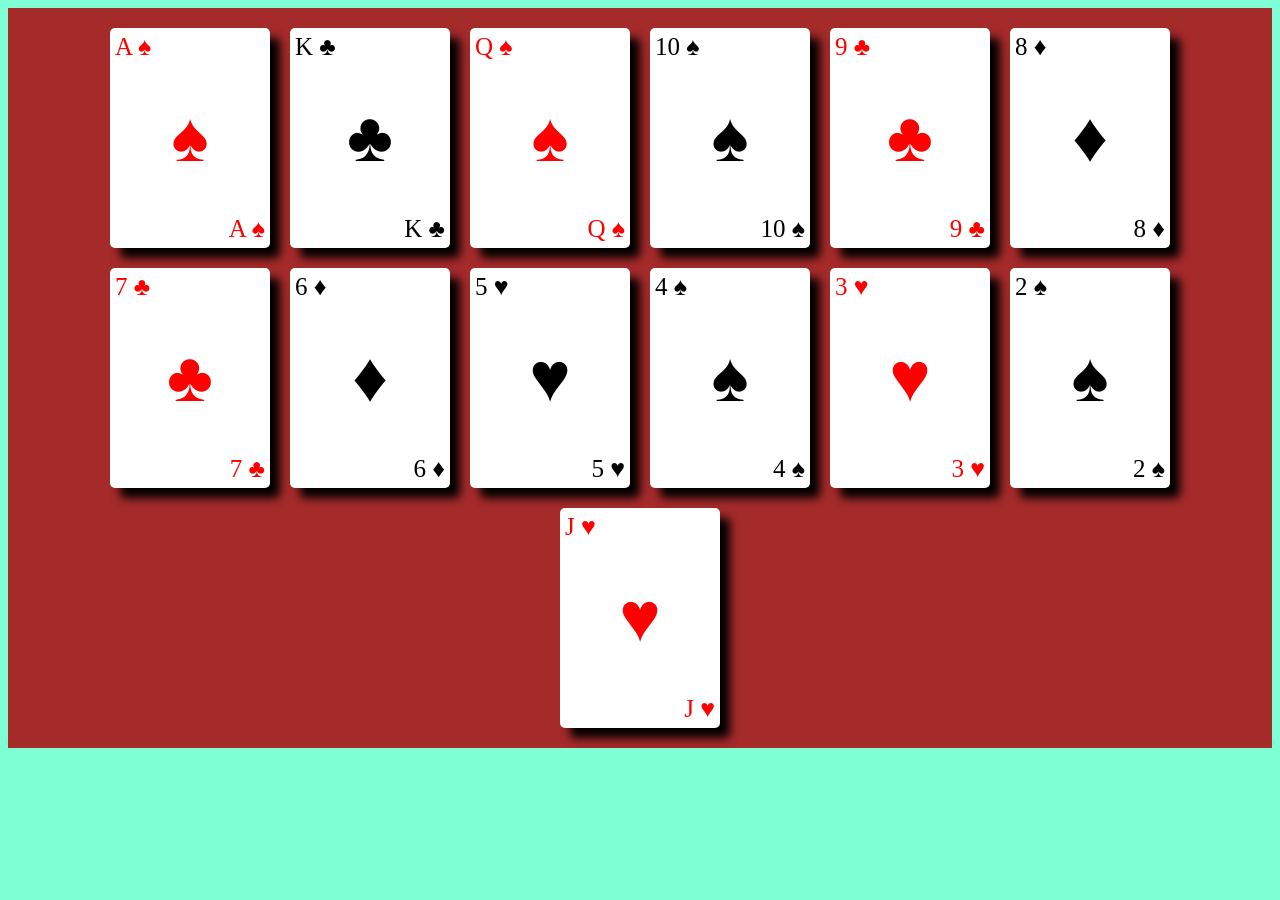
==== index.html @ 886923ef "fix: fixed the file name to index.html" ====
<!DOCTYPE html>
<html lang="en">

<head>
  <meta charset="UTF-8">
  <meta name="viewport" content="width=device-width, initial-scale=1.0">
  <title>Playing Cards</title>
  <link rel="stylesheet" href="styles.css">

</head>

<body>
<main id="playing-cards">
<div class="card" id="A-Card">
<div class="left">
A 
♠
  </div>
  <div class="middle">
    ♠
    </div>

    <div class="right">
      A 
♠
      </div>
  </div>
  <div class="card" id="K-Card">
<div class="left">
K
♣
  </div>
  <div class="middle">
    ♣
    </div>

    <div class="right">
      K
♣
      </div>
  </div>
  <div class="card" id="Q-Card">
<div class="left">
Q
♠
  </div>
  <div class="middle">♠
    </div>

    <div class="right">
      Q
      ♠
      </div>
  </div>
  <div class="card" id="C10-Card">
<div class="left">
10 
♠
  </div>
  <div class="middle">
    ♠
    </div>

    <div class="right">
      10
♠
      </div>
  </div>
  <div class="card" id="C9-Card">
<div class="left">
9
♣
  </div>
  <div class="middle">
    ♣
    </div>

    <div class="right">
      9
♣
      </div>
  </div>
  <div class="card" id="C8-Card">
<div class="left">
8 
♦
  </div>
  <div class="middle">
    ♦
    </div>

    <div class="right">
      8 
♦
      </div>
  </div>
  <div class="card" id="C7-Card">
<div class="left" >
7
♣
  </div>
  <div class="middle">
    ♣
    </div>

    <div class="right">
      7
♣
      </div>
  </div>
  <div class="card" id="C6-Card">
<div class="left" >
6 
♦
  </div>
  <div class="middle">
    ♦
    </div>

    <div class="right">
      6
♦
      </div>
  </div>
  <div class="card" id="C5-Card">
<div class="left" >
5
♥
  </div>
  <div class="middle">
    ♥
    </div>

    <div class="right">
      5
♥
      </div>
  </div>
  <div class="card" id="C4-Card">
<div class="left">
4 
♠
  </div>
  <div class="middle">
    ♠
    </div>

    <div class="right">
      4 
♠
      </div>
  </div>
  <div class="card" id="C3-Card">
<div class="left">
3
♥
  </div>
  <div class="middle">
    ♥
    </div>

    <div class="right">
      3
♥
      </div>
  </div>
  <div class="card" id="C2-Card">
<div class="left" >
2 
♠
  </div>
  <div class="middle">
    ♠
    </div>

    <div class="right">
      2 
♠
      </div>
  </div>
  <div class="card" id="J-Card">
<div class="left" >
J 
♥
  </div>
  <div class="middle">
    ♥
    </div>

    <div class="right">
      J 
♥
      </div>
  </div>

  
  </main>
</body>

</html>
---- styles.css ----
body {
  background-color: aquamarine;

}

#playing-cards {
  display:flex;
  justify-content:center;
  flex-wrap:wrap;
  gap:20px;
  background-color: brown;
  padding: 20px;
}

.card {
  display:flex;
  justify-content:space-between;
  width: 150px;
  height:210px;
  background-color: white;
  box-shadow: 10px 10px 10px black;
  padding: 5px;
  border-radius: 5px;
}

.left {
  align-self:flex-start;
  font-size: 25px;

}

.middle {
  align-self:center;
  display:flex;
  flex-direction:column;
  font-size:70px;
}

.right {
  align-self:flex-end;
  font-size: 25px;
  transform: rotate(180);
}

#A-Card ,#Q-Card ,#J-Card ,#C9-Card ,#C7-Card,#C3-Card{
  color:red;
}
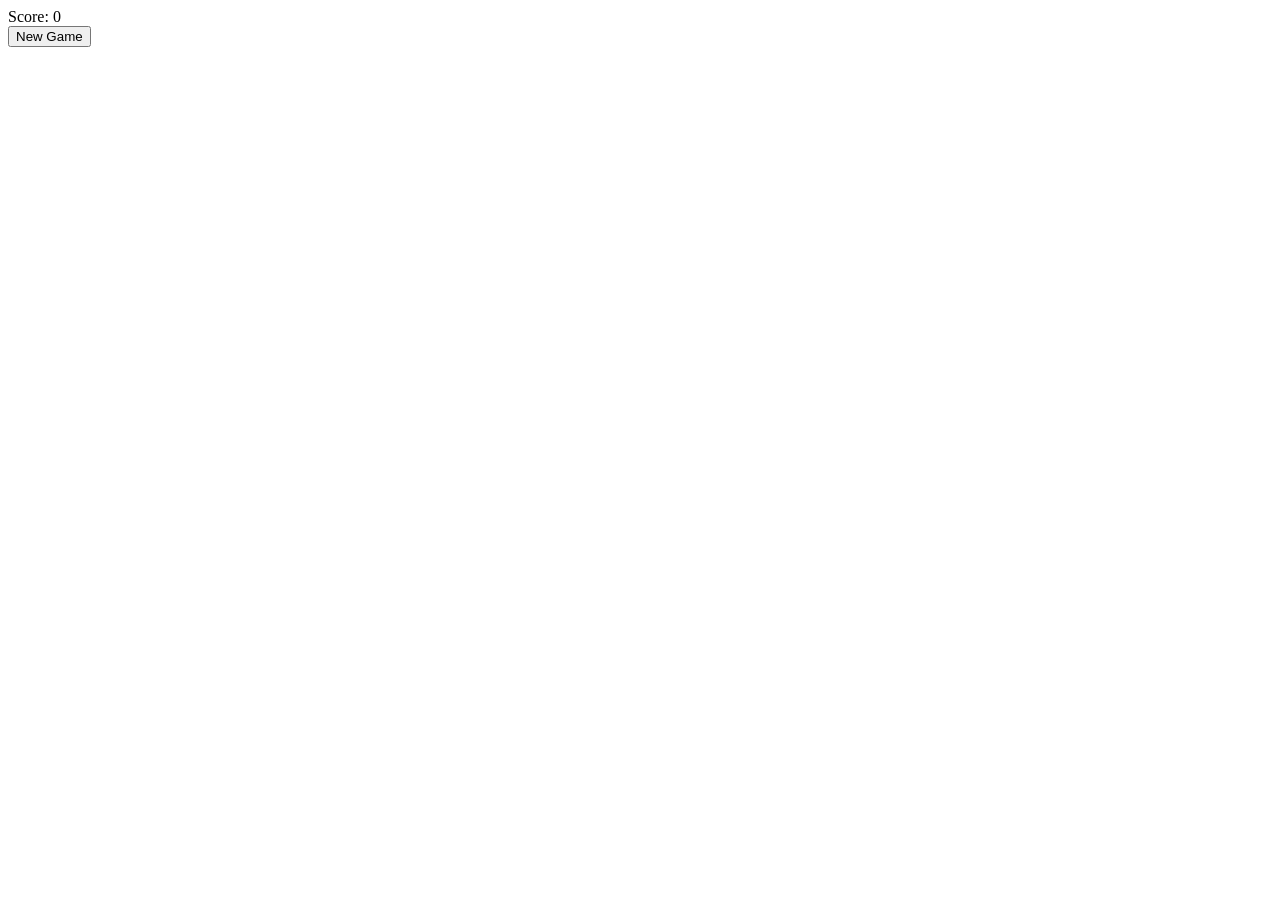
==== commit da26d75e: "initial commit (index.html)" ====
--- a/index.html
+++ b/index.html
@@ -1,200 +1,43 @@
 <!DOCTYPE html>
 <html lang="en">
+    <head>
+        <meta charset="UTF-8">
+        <meta name="viewport" content="width=device-width, initial-scale=1.0">
+        <title>Playing Card Game</title>
+        <link rel="stylesheet" href="styles.css">
+    </head>
+    <body>
 
-<head>
-  <meta charset="UTF-8">
-  <meta name="viewport" content="width=device-width, initial-scale=1.0">
-  <title>Playing Cards</title>
-  <link rel="stylesheet" href="styles.css">
+        <div class="game-board">
+            <div class="top-row">
+                <div class="wastepile-container">
+                  <div id="deck-pile" class="deck-pile"></div>
+                  <div id="waste-pile" class="waste-pile"></div>
+                </div>
 
-</head>
-
-<body>
-<main id="playing-cards">
-<div class="card" id="A-Card">
-<div class="left">
-A 
-♠
-  </div>
-  <div class="middle">
-    ♠
-    </div>
-
-    <div class="right">
-      A 
-♠
-      </div>
-  </div>
-  <div class="card" id="K-Card">
-<div class="left">
-K
-♣
-  </div>
-  <div class="middle">
-    ♣
-    </div>
-
-    <div class="right">
-      K
-♣
-      </div>
-  </div>
-  <div class="card" id="Q-Card">
-<div class="left">
-Q
-♠
-  </div>
-  <div class="middle">♠
-    </div>
-
-    <div class="right">
-      Q
-      ♠
-      </div>
-  </div>
-  <div class="card" id="C10-Card">
-<div class="left">
-10 
-♠
-  </div>
-  <div class="middle">
-    ♠
-    </div>
-
-    <div class="right">
-      10
-♠
-      </div>
-  </div>
-  <div class="card" id="C9-Card">
-<div class="left">
-9
-♣
-  </div>
-  <div class="middle">
-    ♣
-    </div>
-
-    <div class="right">
-      9
-♣
-      </div>
-  </div>
-  <div class="card" id="C8-Card">
-<div class="left">
-8 
-♦
-  </div>
-  <div class="middle">
-    ♦
-    </div>
-
-    <div class="right">
-      8 
-♦
-      </div>
-  </div>
-  <div class="card" id="C7-Card">
-<div class="left" >
-7
-♣
-  </div>
-  <div class="middle">
-    ♣
-    </div>
-
-    <div class="right">
-      7
-♣
-      </div>
-  </div>
-  <div class="card" id="C6-Card">
-<div class="left" >
-6 
-♦
-  </div>
-  <div class="middle">
-    ♦
-    </div>
-
-    <div class="right">
-      6
-♦
-      </div>
-  </div>
-  <div class="card" id="C5-Card">
-<div class="left" >
-5
-♥
-  </div>
-  <div class="middle">
-    ♥
-    </div>
-
-    <div class="right">
-      5
-♥
-      </div>
-  </div>
-  <div class="card" id="C4-Card">
-<div class="left">
-4 
-♠
-  </div>
-  <div class="middle">
-    ♠
-    </div>
-
-    <div class="right">
-      4 
-♠
-      </div>
-  </div>
-  <div class="card" id="C3-Card">
-<div class="left">
-3
-♥
-  </div>
-  <div class="middle">
-    ♥
-    </div>
-
-    <div class="right">
-      3
-♥
-      </div>
-  </div>
-  <div class="card" id="C2-Card">
-<div class="left" >
-2 
-♠
-  </div>
-  <div class="middle">
-    ♠
-    </div>
-
-    <div class="right">
-      2 
-♠
-      </div>
-  </div>
-  <div class="card" id="J-Card">
-<div class="left" >
-J 
-♥
-  </div>
-  <div class="middle">
-    ♥
-    </div>
-
-    <div class="right">
-      J 
-♥
-      </div>
-  </div>
-
-  
-  </main>
-</body>
-
-</html>
+                <div class="foundation-pile-container">
+                  <div id="foundation-pile-0" class="foundation-pile"></div>
+                  <div id="foundation-pile-1" class="foundation-pile"></div>
+                  <div id="foundation-pile-2" class="foundation-pile"></div>
+                  <div id="foundation-pile-3" class="foundation-pile"></div>
+                </div>
+                <div class="interactive-ui-container">
+                    <div id="game-score">Score: 0</div>
+                    <button type="button" id="reset-button">New Game</button>
+                </div>
+            </div>
+            
+            <div class="tableau-container">
+                <div id="tableau-0" class="tableau"></div>
+                <div id="tableau-1" class="tableau"></div>
+                <div id="tableau-2" class="tableau"></div>
+                <div id="tableau-3" class="tableau"></div>
+                <div id="tableau-4" class="tableau"></div>
+                <div id="tableau-5" class="tableau"></div>
+                <div id="tableau-6" class="tableau"></div>
+            </div>
+            
+        </div>
+<script src="script.js"></script>
+    </body>
+</html>
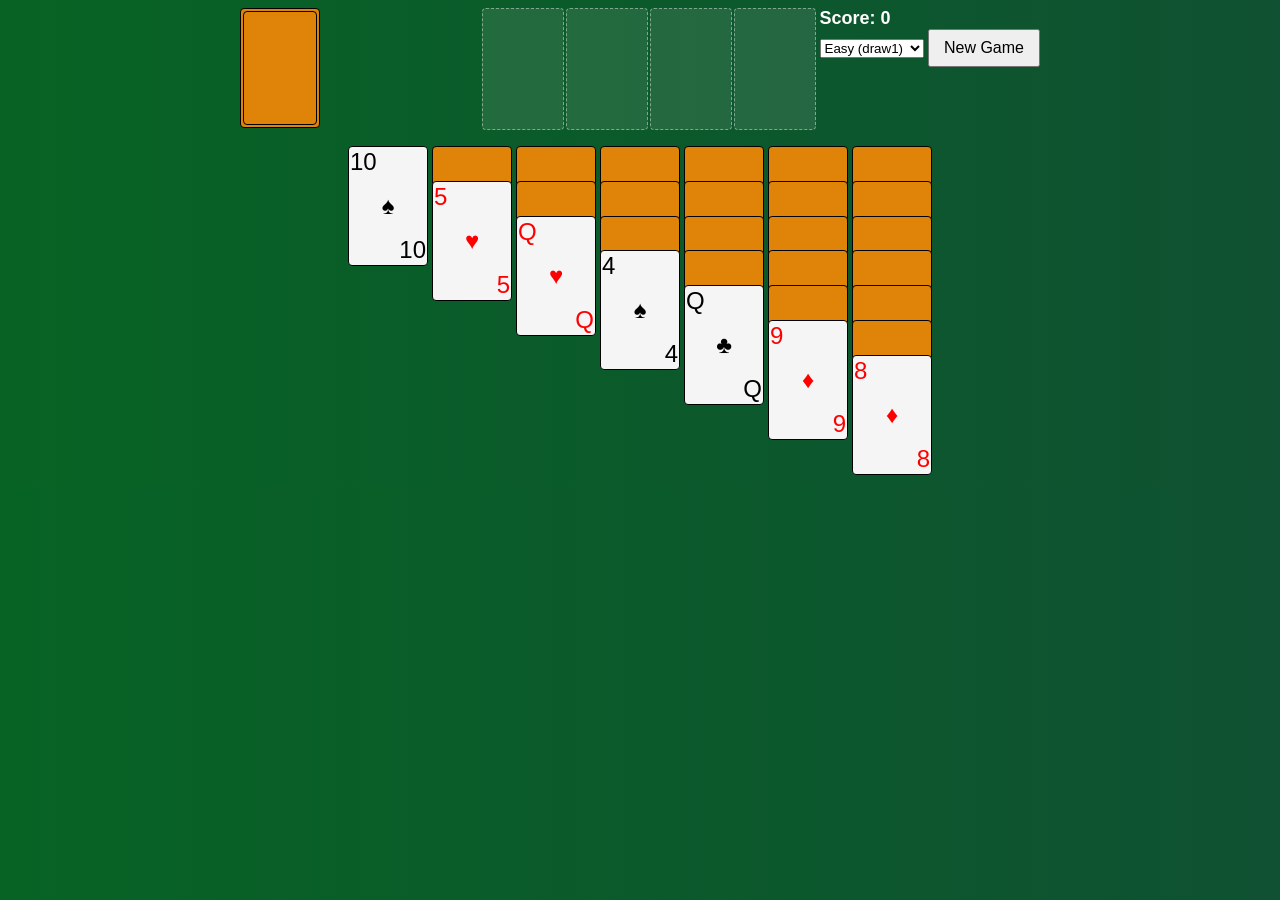
==== commit 156decac: "Add mode selection dropdown to game interface Added game mode selection to the UI." ====
--- a/index.html
+++ b/index.html
@@ -1,43 +1,45 @@
-<!DOCTYPE html>
+<!doctype html>
 <html lang="en">
-    <head>
-        <meta charset="UTF-8">
-        <meta name="viewport" content="width=device-width, initial-scale=1.0">
-        <title>Playing Card Game</title>
-        <link rel="stylesheet" href="styles.css">
-    </head>
-    <body>
+  <head>
+    <meta charset="UTF-8" />
+    <meta name="viewport" content="width=device-width, initial-scale=1.0" />
+    <title>Playing Card Game</title>
+    <link rel="stylesheet" href="styles.css" />
+  </head>
+  <body>
+    <div class="game-board">
+      <div class="top-row">
+        <div class="wastepile-container">
+          <div id="deck-pile" class="deck-pile"></div>
+          <div id="waste-pile" class="waste-pile"></div>
+        </div>
 
-        <div class="game-board">
-            <div class="top-row">
-                <div class="wastepile-container">
-                  <div id="deck-pile" class="deck-pile"></div>
-                  <div id="waste-pile" class="waste-pile"></div>
-                </div>
+        <div class="foundation-pile-container">
+          <div id="foundation-pile-0" class="foundation-pile"></div>
+          <div id="foundation-pile-1" class="foundation-pile"></div>
+          <div id="foundation-pile-2" class="foundation-pile"></div>
+          <div id="foundation-pile-3" class="foundation-pile"></div>
+        </div>
+        <div class="interactive-ui-container">
+          <div id="game-score">Score: 0</div>
+          <select id="mode-select">
+            <option value="1">Easy (draw1)</option>
+            <option value="3">Hard (draw 3)</option>
+          </select>
+          <button type="button" id="reset-button">New Game</button>
+        </div>
+      </div>
 
-                <div class="foundation-pile-container">
-                  <div id="foundation-pile-0" class="foundation-pile"></div>
-                  <div id="foundation-pile-1" class="foundation-pile"></div>
-                  <div id="foundation-pile-2" class="foundation-pile"></div>
-                  <div id="foundation-pile-3" class="foundation-pile"></div>
-                </div>
-                <div class="interactive-ui-container">
-                    <div id="game-score">Score: 0</div>
-                    <button type="button" id="reset-button">New Game</button>
-                </div>
-            </div>
-            
-            <div class="tableau-container">
-                <div id="tableau-0" class="tableau"></div>
-                <div id="tableau-1" class="tableau"></div>
-                <div id="tableau-2" class="tableau"></div>
-                <div id="tableau-3" class="tableau"></div>
-                <div id="tableau-4" class="tableau"></div>
-                <div id="tableau-5" class="tableau"></div>
-                <div id="tableau-6" class="tableau"></div>
-            </div>
-            
-        </div>
-<script src="script.js"></script>
-    </body>
-</html>+      <div class="tableau-container">
+        <div id="tableau-0" class="tableau"></div>
+        <div id="tableau-1" class="tableau"></div>
+        <div id="tableau-2" class="tableau"></div>
+        <div id="tableau-3" class="tableau"></div>
+        <div id="tableau-4" class="tableau"></div>
+        <div id="tableau-5" class="tableau"></div>
+        <div id="tableau-6" class="tableau"></div>
+      </div>
+    </div>
+    <script src="script.js"></script>
+  </body>
+</html>
--- a/styles.css
+++ b/styles.css
@@ -0,0 +1,219 @@
+
+:root {
+    --board-padding: 8px;
+    --gap: 4px;
+
+    --card-width: min(80px, calc((100vw - (2* var(--board-padding)) - (6* var(--gap))) /7 ));
+    --card-height: calc(var(--card-width) * 1.5 );
+
+    --card-overlap: calc(var(--card-height) * -0.71);
+    --card-font: calc(var(--card-width) * 0.3);
+    --waste-offset: calc(var(--card-width) * 0.42);
+}
+
+body {
+    background-image:linear-gradient(90deg,#076324,#0f5132) ;
+    margin:0;
+    padding:var(--board-padding);
+    font-family: sans-serif;
+}
+
+.game-board {
+    display:flex;
+    max-width:800px;
+    margin:0 auto;
+    flex-direction: column;
+    gap:calc(var(--gap) * 4);
+}
+.top-row {
+    display:flex;
+    flex-wrap: wrap;
+    gap:var(--gap);
+    row-gap: calc(var(--gap) * 3);
+    justify-content: space-between;
+    flex-direction: row;
+    
+}
+.wastepile-container {
+    display:flex;
+    flex-direction: row;
+    align-items: flex-start;
+    gap:var(--gap);
+}
+.foundation-pile-container {
+    display:grid;
+    grid-template-columns: repeat(4, var(--card-width));
+    gap:var(--gap);
+}
+.tableau-container {
+    display:grid;
+    grid-template-columns: repeat(7,var(--card-width));
+    gap: var(--gap);
+    justify-content: center;
+}
+.tableau {
+    display:flex;
+    min-height: var(--card-height);
+    flex-direction: column;
+    gap: 0;
+    
+}
+.card {
+    
+    width:var(--card-width);
+    height:var(--card-height);
+    font-size: var(--card-font);
+    touch-action: none;
+    user-select: none;
+    -webkit-user-select:none;
+    -webkit-touch-callout: none;
+    
+}
+
+
+.tableau .card + .card {
+    margin-top: var(--card-overlap);
+}
+
+.face-up-card{
+    display:flex;
+    background-color: whitesmoke;
+    width: 100%;
+    height: 100%;
+    flex-direction: column;
+    justify-content: space-between;
+    border-radius: 4px;
+    padding:1px;
+    box-sizing: border-box;
+    border: 1px solid black;
+    
+    
+
+
+}
+.top {
+    justify-self: flex-start;
+    align-self: start;
+    text-align: start;
+}
+.mid {
+    justify-self: center;
+    align-self: center;
+    text-align: center;
+    
+}
+.bottom {
+    justify-self: end;
+    align-self:flex-end;
+    text-align: end;
+    
+}
+.face-down-card {
+    width: 100%;
+    height:100%;
+    background-color: rgb(224, 131, 9);
+    border-radius: 4px;
+    padding:1px;
+    box-sizing: border-box;
+    border: 1px solid black;
+    
+}
+.red {
+    color:red;
+}
+.black {
+    color:black;
+}
+
+.foundation-pile {
+
+position: relative;
+border-radius: 4px;
+background-color: rgba(238, 232, 232, 0.104);
+border:1px dashed rgba(251, 249, 249, 0.43);
+width:var(--card-width);
+height:var(--card-height);
+
+}
+.foundation-pile .card {
+    position: absolute;
+    top:0;
+    left: 0;
+}
+.placeholder-foundation-card {
+    width:100%;
+    height:100%;
+}
+.deck-pile {
+    
+    display:flex;
+    background-color: rgb(224, 131, 9);
+    width:var(--card-width);
+    height:var(--card-height);
+    text-align: center;
+    justify-content: center;
+    align-items: center;
+    padding:2px;
+    margin:0;
+    
+    flex-shrink: 0;
+    box-sizing: border-box;
+    border:1px solid black;
+    border-radius: 4px;
+    cursor: pointer;
+    transition: all 0.1s ease;
+}
+.deck-pile.empty {
+    background-color: rgba(238, 232, 232, 0.104);
+    border:1px dashed rgba(251, 249, 249, 0.43);
+}
+.deck-pile:hover {
+    transform: scale(1.08);
+}
+.waste-pile {
+    display:flex;
+    position:relative;
+    flex-direction: row;
+    width:calc(var(--card-width) * 1.9);
+    height:var(--card-height);
+    gap: 0;
+    
+}
+.waste-pile .card {
+    position: absolute;
+}
+.waste-pile .card:nth-child(1) {left:0px}
+.waste-pile .card:nth-child(2) {left:var(--waste-offset)}
+.waste-pile .card:nth-child(3) {left:calc(var(--waste-offset) * 2)}
+.tableau {min-height: 120px;};
+ 
+.interactive-ui-container {
+    display: flex;
+    flex-basis: 100%;
+    justify-content: space-between;
+    align-items: center;
+}
+#game-score {
+    color:white;
+    font-weight: bold;
+    font-size: 18px;
+}
+#reset-button {
+    padding: 8px 14px;
+    font-size:16px;
+}
+.drag-ghost {
+    position:fixed;
+    top:0;
+    left:0;
+    z-index:1000;
+    pointer-events: none;
+    display: flex;
+    flex-direction: column;
+}
+.drag-ghost .card + .card {
+    margin-top: var(--card-overlap);
+}
+.drag.drag-hidden {
+    opacity:0.25;
+}
